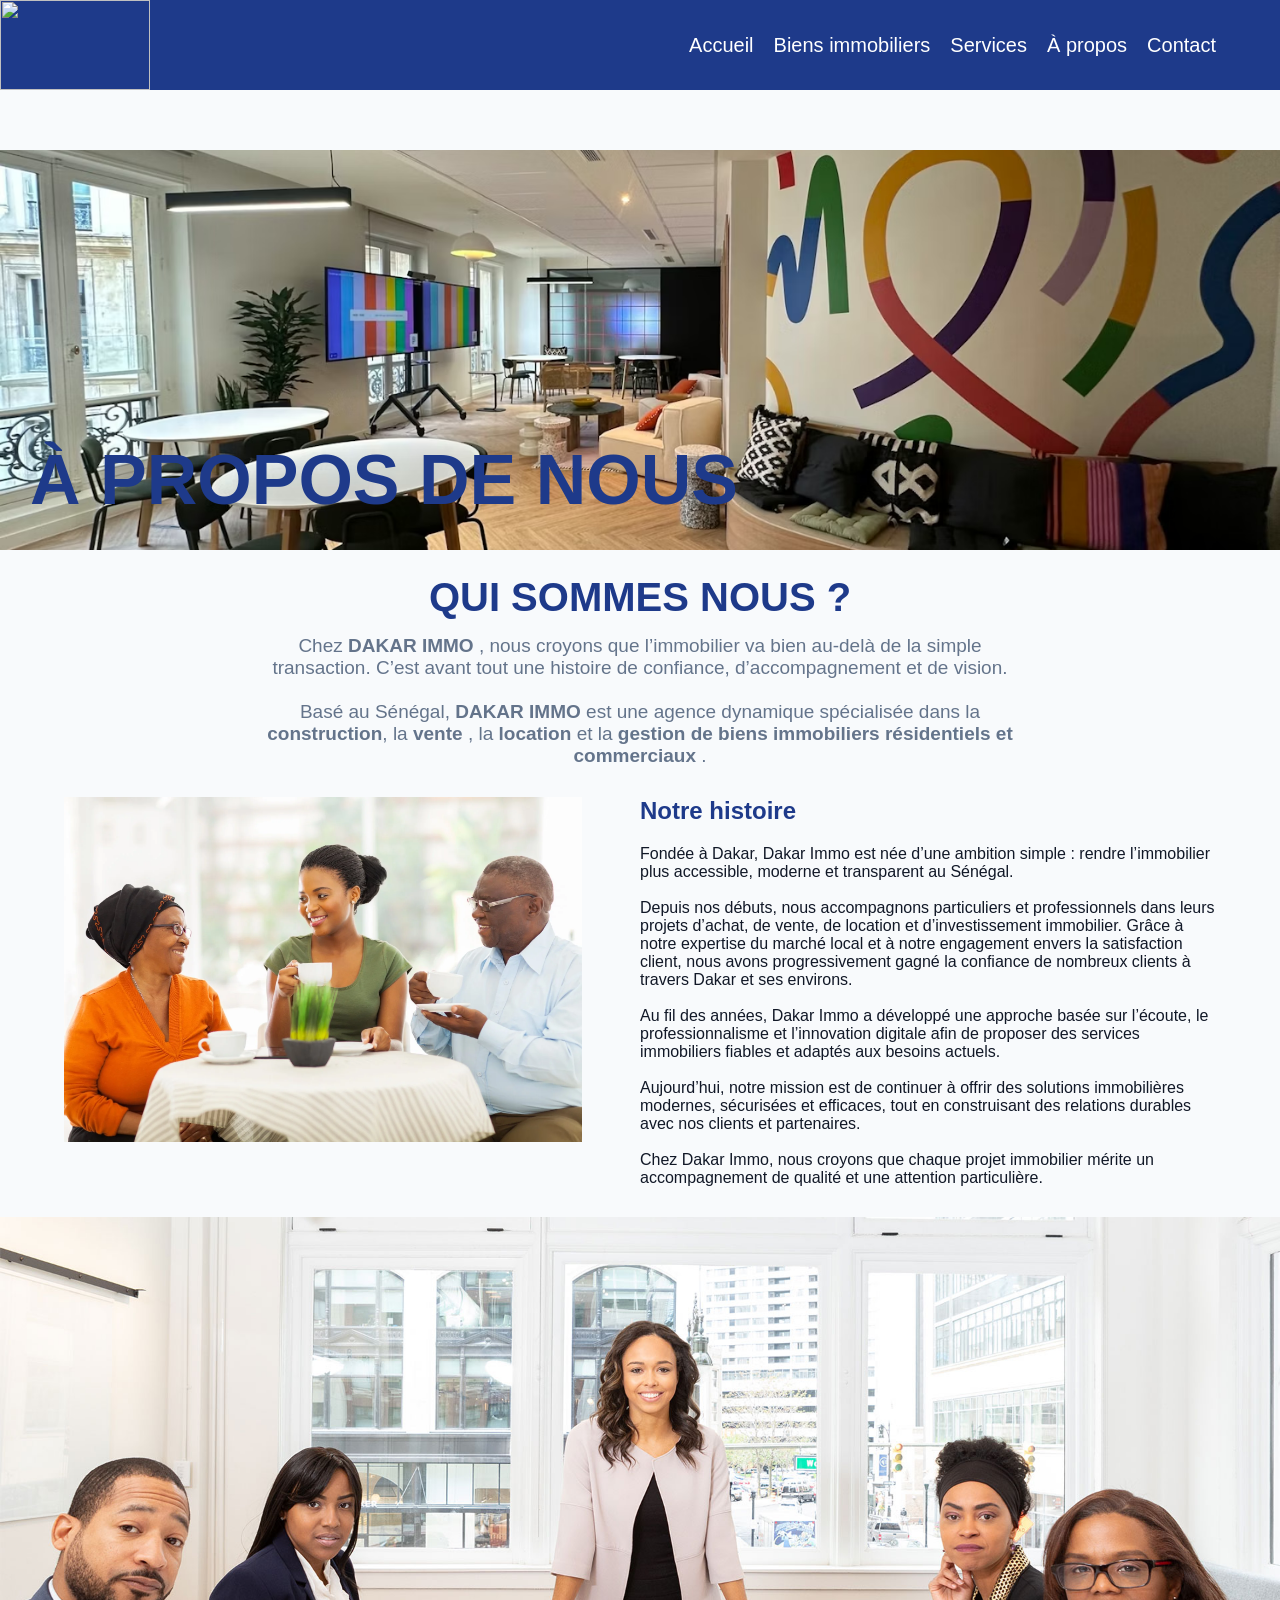
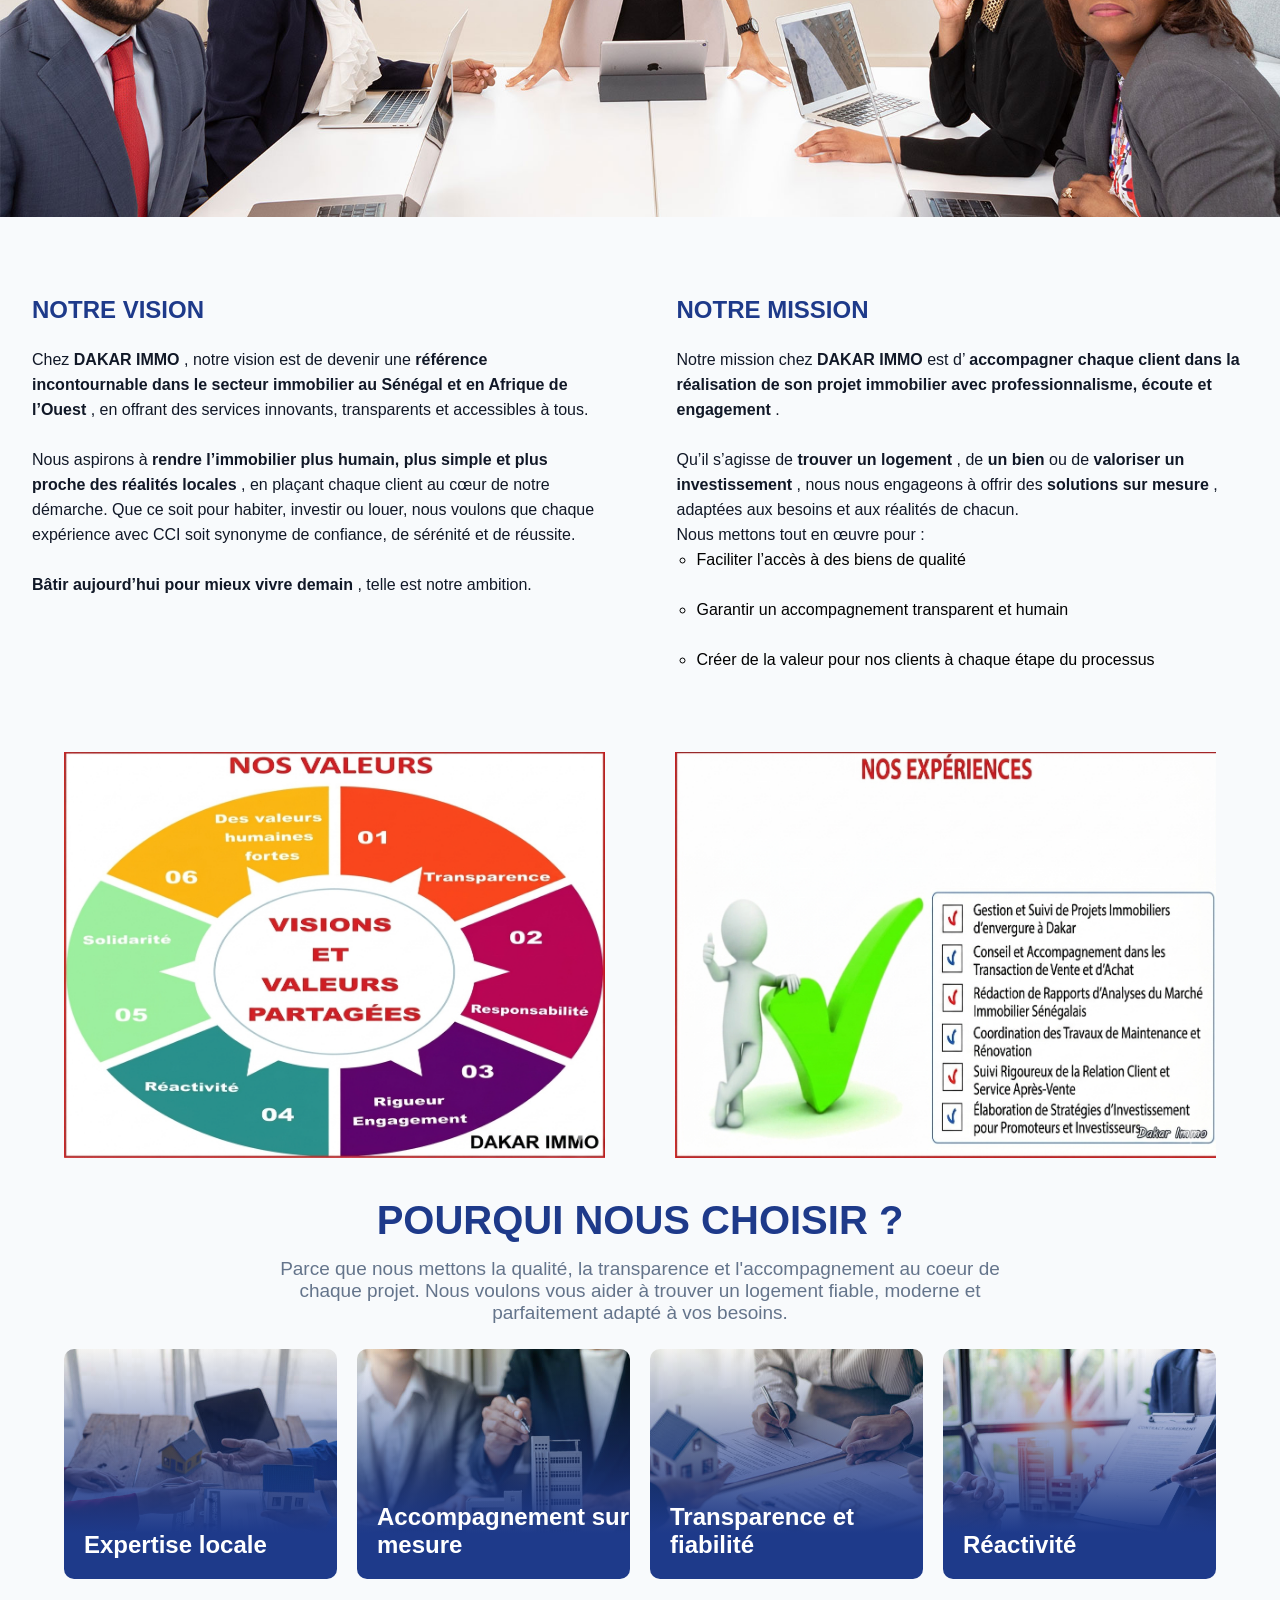
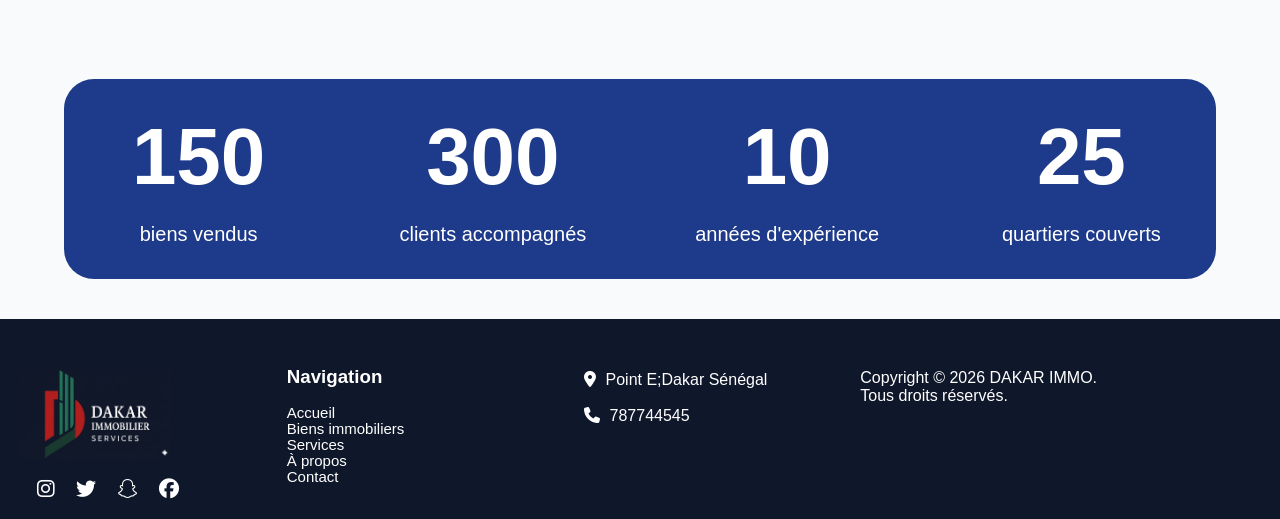
==== about.html @ 8d160462 "first commit" ====
<!DOCTYPE html>
<html lang="en">
<head>
    <meta charset="UTF-8">
    <meta name="viewport" content="width=device-width, initial-scale=1.0">
    <link rel="stylesheet" href="css/style.css">
    <title>Document</title>
     <link rel="stylesheet" href="https://cdnjs.cloudflare.com/ajax/libs/font-awesome/6.4.0/css/all.min.css">
</head>
<body>
     <header class="header">
    <div class="rec1">
    <div class="logo">
        <img src="images/Logo.png" alt="">
    </div>
    <input type="checkbox" id="menuToggle" class="menu-checkbox" />


            <label for="menuToggle" class="menu-toggle" aria-label="Ouvrir le menu">
                <span></span>
            </label>
    <div class="nav">
        <div  class="me"><a href="index.html"> Accueil</a></div>
        <div class="me"><a href="biens.html"> Biens immobiliers</a></div>
        <div class="me"><a href="services.html">Services</a></div>
       <div class="me"><a href="about.html">À propos</a></div>
       <div class="me"><a href="contact.html">Contact</a></div>
       </div>
</div>
</header>

<div class="secbac">
    <h1>À PROPOS DE NOUS</h1>
</div>
 <div class="choisir">
    <h1>QUI SOMMES NOUS ?</h1>
    <p>Chez  <strong>DAKAR IMMO </strong>, nous croyons que l’immobilier va bien au-delà de la simple transaction. C’est avant tout une histoire de confiance, d’accompagnement et de vision.
    <br><br>
     Basé au Sénégal, <strong>DAKAR IMMO </strong> est une agence dynamique spécialisée dans la <strong>construction</strong>, la <strong>vente </strong>, la <strong> location </strong> et la <strong>gestion de biens immobiliers résidentiels et commerciaux </strong>.</p>
 </div>
<div class="ntre-histoire">
    <div class="hist-image">
        <img src="images/appartementU.jpg" alt="">
    </div>
    <div class="hist-text">
        <h2>Notre histoire</h2>
        <p>Fondée à Dakar, Dakar Immo est née d’une ambition simple : rendre l’immobilier plus accessible, moderne et transparent au Sénégal.
            <br><br>
        Depuis nos débuts, nous accompagnons particuliers et professionnels dans leurs projets d’achat, de vente, de location et d’investissement immobilier. Grâce à notre expertise du marché local et à notre engagement envers la satisfaction client, nous avons progressivement gagné la confiance de nombreux clients à travers Dakar et ses environs.
           <br><br>
        Au fil des années, Dakar Immo a développé une approche basée sur l’écoute, le professionnalisme et l’innovation digitale afin de proposer des services immobiliers fiables et adaptés aux besoins actuels.
           <br><br>
      Aujourd’hui, notre mission est de continuer à offrir des solutions immobilières modernes, sécurisées et efficaces, tout en construisant des relations durables avec nos clients et partenaires.
         <br><br>
Chez Dakar Immo, nous croyons que chaque projet immobilier mérite un accompagnement de qualité et une attention particulière.</p>
    </div>
</div>

<div class="secpro">
    <img src="images/appartementJ.jpg" alt="">
    <div class="mission-vision">
        <div class="vision">
            <h2>NOTRE VISION</h2>
            <p>Chez <strong> DAKAR IMMO </strong>, notre vision est de devenir une <strong>référence incontournable dans le secteur immobilier au Sénégal et en Afrique de l’Ouest </strong>, en offrant des services innovants, transparents et accessibles à tous.
           <br><br>
          Nous aspirons à <strong> rendre l’immobilier plus humain, plus simple et plus proche des réalités locales </strong>, en plaçant chaque client au cœur de notre démarche. Que ce soit pour habiter, investir ou louer, nous voulons que chaque expérience avec CCI soit synonyme de confiance, de sérénité et de réussite.
          <br><br>
          <strong>Bâtir aujourd’hui pour mieux vivre demain </strong>, telle est notre ambition.</p>
        </div>
        <div class="mission">
            <h2>NOTRE MISSION</h2>
            <p>Notre mission chez <strong>DAKAR IMMO </strong>est d’ <strong>accompagner chaque client dans la réalisation de son projet immobilier avec professionnalisme, écoute et engagement </strong>.
           <br> <br>

            Qu’il s’agisse de <strong>trouver un logement </strong>, de <strong> un bien</strong> ou de <strong> valoriser un investissement </strong>, nous nous engageons à offrir des <strong> solutions sur mesure </strong>, adaptées aux besoins et aux réalités de chacun.
             <br>
             Nous mettons tout en œuvre pour :
            
              <ul  type="circle"> 
               <li>Faciliter l’accès à des biens de qualité</li>
               <br>
               <li> Garantir un accompagnement transparent et humain</li>
                  <br>
               <li>Créer de la valeur pour nos clients à chaque étape du processus</li>
        </ul></p>
        </div>
    </div>
</div>
<div class="val-exp">
    <div class="val">
        <img src="images/apartementI.jpg" alt="">
    </div>
    <div class="exp">
        <img src="images/terrainE.png" alt="">
    </div>
</div>
 <div class="choisir">
    <h1>POURQUI NOUS CHOISIR ?</h1>
    <p>Parce que nous mettons la qualité, la transparence et l'accompagnement au coeur de chaque projet. Nous voulons vous aider à trouver un logement fiable, moderne et parfaitement adapté à vos besoins.</p>
 </div>
 <div class="choice">
    <div class="ch1">
        <h2>Expertise locale</h2>
    </div>
     <div class="ch2">
        <h2>Accompagnement sur mesure</h2>
    </div>
     <div class="ch3">
        <h2>Transparence et fiabilité</h2>
    </div>
     <div class="ch4">
        <h2>Réactivité</h2>
    </div>
 </div>
 <div class="statistique">
    <div class="sta">
        <h1>150</h1>
        <p>biens vendus</p>
    </div>
    <div class="sta">
        <h1>300</h1>
        <p>clients accompagnés</p>
    </div>
    <div class="sta">
        <h1>10</h1>
        <p>années d'expérience</p>
    </div>
    <div class="sta">
        <h1>25</h1>
        <p>quartiers couverts</p>
    </div>
 </div>

   <footer class="foot4">
  <div class="B">
    <div class="B1">
      <div class="logo">
          <img src="images/log.jpg" alt="">
      </div>
      <div class="icone">
        <span><i class="fa-brands fa-instagram"></i></span>
        <span><i class="fa-brands fa-twitter"></i></span>
        <span><i class="fa-brands fa-snapchat"></i></span>
        <span><i class="fa-brands fa-facebook"></i></span>
      </div>
    </div>
    <div class="B2">
      <div class="MENU">
        <h3>Navigation</h3>
        <div class="navv">
        <div  class="mee"><a href="index.html"> Accueil</a></div>
        <div class="mee"><a href="biens.html"> Biens immobiliers</a></div>
        <div class="mee"><a href="services.html">Services</a></div>
       <div class="mee"><a href="about.html">À propos</a></div>
       <div class="mee"><a href="contact.html">Contact</a></div>
       </div>
</div>
      </div>
      <div class="AD">
        <span><i class="fa-solid fa-location-dot"></i>Point E;Dakar Sénégal</span><br>
        <span><i class="fa-solid fa-phone"></i>787744545</span>
          </div>
     <div class="TR">Copyright © 2026 DAKAR IMMO.<br> Tous droits réservés.</div>     
    </div>
  </div>

</footer>
 
</body>
</html>
---- css/style.css ----
* {
    margin: 0;
    padding: 0;
    box-sizing: border-box;
}

 html {
    scroll-behavior: smooth;
} 

 body {
    font-family: Arial, sans-serif;
    background-color: #F8FAFC;
   
   
    
} 
img {
    display: block;
    max-width: 100%;
  
}
.header {
    position: fixed;
    top: 0;
    left: 0;
    width: 100%;
    height: 92px;
    z-index: 1000;
    margin-bottom: 70px;

}



.rec1 {
    
    background-color:#1E3A8A;
    display: flex;
    align-items: center;
    justify-content: space-between;
   
}
.nav {
    display: flex;
    gap: 20px;
    margin-right: 5%;
}

.logo img {
    width: 150px;
    height: 90px;
    background-color: #1E3A8A;
}
.nav a {
    text-decoration: none;
    color: white;
    font-family: 'Arial', sans-serif;
    font-size:20px;
    position: relative;

   
}

.me a:hover {
    border-bottom: 2px solid #F59E0B;
    bottom: -3px;
    
   
}

  .hero {
    width: 100%;
   margin-top: 140px;
    display: flex;
    justify-content: space-around;
    background-color:white;
    height:430px;
  }
  .hero-content {
    margin-top: 30px;
    width: 50%;
    height: 500px;
    margin-left: 5%;
  }
  .hero-image {
    width: 50%;
    margin-right: 5%;
 
  }
  .hero-image img {
    width: 100%;
    height:450px;
    border-radius: 10px;
  }
.hero-content h1 {
    color: #1E3A8A;
    font-size: 52px;
    margin-bottom: 30px;
     /* text-shadow: 2px 2px 4px rgba(0, 0, 0, 0.5);   */
}
.hero-content p {
    color:#64748B;
    font-size: 20px;
    margin-bottom: 25px;
    /* text-shadow: 1px 1px 2px rgba(0, 0, 0, 0.4);  */
}
.bt1{
    padding: 20px ; 
    font-size: 18px;
    background-color: #1E3A8A;
    border: none; 
    border-radius: 16px;
    margin: 10px;
  
  
}
.bt4 {
    padding: 10px ; 
    font-size: 18px;
    background-color:#F59E0B;
    border: none; 
    border-radius: 11px;
    margin: 10px;
  
  
}
.bouton {
    display: flex;
    gap: 12px;
    margin: 0 auto;
}
.bt1 a {
    color: white;
    text-decoration: none;
    font-weight: bold;
    height: 50px;
}
.bt4 a {
    color: white;
    text-decoration: none;
    font-weight: bold;
    height: 50px;
    font-size: 16px;
}
.bt2 {
    padding: 17px ; 
    font-size: 18px;
    background-color: white;
    border: 2px solid #1E3A8A; 
    border-radius: 16px;
    margin: 10px;
  
  
}
.bt2 a {
    color: #1E3A8A;
    text-decoration: none;
    font-weight: bold;
}
.ag-presentation {
    display: flex;
    gap: 8%;
    margin: 20px auto;
    margin-top: 70px;
    width: 90%;

}
.text-presentation {
    width: 50%;
    margin-top: 10px;
}
.text-presentation h2 {
    color: #1E3A8A;
    font-size: 36px;
    margin-bottom: 20px;
    font-family: bold;
}
.text-presentation p {
    margin-top: 20px;
    color:#111827;
    font-size: 18px;
    line-height: 1.6;
   
}
.A {
    color: #1E3A8A;
}
.image-presentation {
    width: 50%;
    padding: 0;
}
.image-presentation img {
    width: 100%;
    height:auto;
   
}
.bt3 {
    padding: 14px ; 
    font-size: 18px;
    border: none;
    background-color:#F59E0B;
    margin-top: 5px;
    border-radius: 12px;
  
  
}
.bt3 a {
    color: white;
    text-decoration: none;
    font-weight: bold;
    height: 50px;
}
.compteur {
    display: flex;
    gap: 30px;
    justify-content: center;
    margin: 50px auto;
}
.compteur .item {
    text-align: center;
}
.compteur-item h3 {
    color: #1E3A8A;
    font-size: 40px;
    
   
}
.compteur-item p {
    margin-top : 3px;
}
.box {
    width: 90%;
    margin: 100px auto;
    display:grid;
   grid-template-columns: repeat(3,1fr);
    gap: 40px;
  
}
.boxA {
    width: 100%;
    height: 280px;
    line-height: 20px;
    background-color: white;
   border-radius: 12px;

}
.boxA img {
    margin-left: 50px;
}

.AA {
    margin: 12px auto;
    width: 80%;
    margin-left: 20px;
}
.AB {
    width: 70%;
    text-align: center;
    margin: 0 auto;
   
  
}
.AB h2 {
    text-align: center;
}
.AB p {
    margin-top: 25px;
    font-size: 0.9em;
    
}

.foot1 {
    background-color: #0F172A;
    width: 100%;
    height: 200px;
    margin-top: 600px;
    display: flex;
    justify-content:space-between;
  
    padding-top: 50px;
}
.foot2 {
    background-color: #0F172A;
    width: 100%;
    height: 200px;
    margin-top: 1910px;
    display: flex;
    justify-content:space-between;
  
    padding-top: 50px;
}
.foot3 {
    background-color: #0F172A;
    width: 100%;
    height: 200px;
   
    display: flex;
    justify-content:space-between;
  
    padding-top: 50px;
}
.foot4 {
    background-color: #0F172A;
    width: 100%;
    height: 200px;
   margin-top: 40px;
    display: flex;
    justify-content:space-between;
  
    padding-top: 50px;
}
.foot5 {
    background-color: #0F172A;
    width: 100%;
    height: 200px;
   
    display: flex;
    justify-content:space-between;
  
    padding-top: 50px;
}
.icone i {
    color: white;
    margin-top: 20px;
    margin-left: 17px;
    font-size: 20px;
}
.B1 {
    margin-left: 20px;
    margin-top: 0;
    width: 70%;
    color: white;
}
.AD i {
    color: white ;
}

.navv {
    display: flex;
    flex-direction: column;
}
.MENU h3 {
    color: White;
    margin-bottom: 20px;
}
.B2 {
    width: 50%;
    line-height: 16px;
}
.me a {
    line-height: 20px;
}
.AD {
    width: 100%;
    margin-top: -8px;
}
.TR {
    width: 100%;
   
}

.navv a {
    text-decoration: none;
    color: white;
    font-family: 'Arial', sans-serif;
    font-size:15px;
    position: relative;

   
}
.B {
    display: grid;
    grid-template-columns: repeat(4,1fr);
    gap: 50px;
  
    color: white;
    
}
.AD {
    line-height: 20px;
}
.AD i {
    margin: 10px;
}


















.biens-appercu {
    width: 90%;
    margin: 80px auto;
    height: 340px;
   line-height: 22px;
   display: grid;
   grid-template-columns: repeat(3,1fr);
   gap: 20px;
   
   justify-content: space-between;
   

}

.bloc {
      width: 100%;
    background-color: white;
    margin-top: 30px;
}


.blocA {
    background: url(../images/villaB.jpg) center/cover no-repeat;
    border-radius: 14px 14px 0 0;
    height: 200px;
}

.blocAA {
    background: url(../images/villaC.jpg) center/cover no-repeat;
    border-radius: 14px 14px 0 0;
    height: 200px;
}
.blocAAA {
    background: url(../images/villaD.jpg) center/cover no-repeat;
    border-radius: 14px 14px 0 0;
    height: 200px;
}
.blocAAAJ {
    background: url(../images/villaDD.jpg) center/cover no-repeat;
    border-radius: 14px 14px 0 0;
    height: 200px;
}
.blocAAAK {
    background: url(../images/appartementAN.jpg) center/cover no-repeat;
    border-radius: 14px 14px 0 0;
    height: 200px;
}
.blocAAAL {
    background: url(../images/villaQ.jpg) center/cover no-repeat;
    border-radius: 14px 14px 0 0;
    height: 200px;
}
.blocA h3 {
    display: flex;
  color: #F59E0B;
  margin-top: 138px;
  background-color: #1E3A8A;
  width: 70%;
  height: 40px;
  align-items: center;
  justify-content: center;

}
.blocAA h3 {
    display: flex;
  color: #F59E0B;
  margin-top: 138px;
  background-color: #1E3A8A;
  width: 70%;
  height: 40px;
  align-items: center;
  justify-content: center;

}
.blocAAA h3 {
    display: flex;
  color:#F59E0B;
  margin-top: 138px;
  background-color: #1E3A8A;
  width: 70%;
  height: 40px;
  align-items: center;
  justify-content: center;

}
.blocAAAJ h3 {
    display: flex;
  color:#F59E0B;
  margin-top: 138px;
  background-color: #1E3A8A;
  width: 70%;
  height: 40px;
  align-items: center;
  justify-content: center;

}
.blocAAAK h3 {
    display: flex;
  color:#F59E0B;
  margin-top: 138px;
  background-color: #1E3A8A;
  width: 70%;
  height: 40px;
  align-items: center;
  justify-content: center;

}
.cv {
  margin: 0 auto;
}
.blocAAAL h3 {
    display: flex;
  color:#F59E0B;
  margin-top: 138px;
  background-color: #1E3A8A;
  width: 70%;
  height: 40px;
  align-items: center;
  justify-content: center;

}
.blocAA p {
    margin-bottom: 20px;
    font-size: 16px;
    color: white;
    background-color: #1E3A8A;
    width: 28%;
    text-align: center;
    margin-left: 263px;
    border-radius: 0 14px 0 0;
   
}
.blocA p {
    margin-bottom: 20px;
    font-size: 16px;
    color: white;
    background-color: #1E3A8A;
    width: 28%;
    text-align: center;
    margin-left: 263px;
    border-radius: 0 14px 0 0;
   
}
.blocAAA p {
    margin-bottom: 20px;
    font-size: 16px;
    color: white;
    background-color: #1E3A8A;
    width: 28%;
    text-align: center;
    margin-left: 263px;
    border-radius: 0 14px 0 0;
   
}
.blocAAAJ p {
    margin-bottom: 20px;
    font-size: 16px;
    color: white;
    background-color: #1E3A8A;
    width: 28%;
    text-align: center;
    margin-left: 263px;
    border-radius: 0 14px 0 0;
   
}
.blocAAAK p {
    margin-bottom: 20px;
    font-size: 16px;
    color: white;
    background-color: #1E3A8A;
    width: 28%;
    text-align: center;
    margin-left: 263px;
    border-radius: 0 14px 0 0;
   
}
.blocAAAL p {
    margin-bottom: 20px;
    font-size: 16px;
    color: white;
    background-color: #1E3A8A;
    width: 28%;
    text-align: center;
    margin-left: 263px;
    border-radius: 0 14px 0 0;
   
}



.bloc2 {
    margin: 20px;
   
}
.det p {
  
     font-size:1em;
    margin-bottom: 12px;
}
.dett i {
    color: #1E3A8A;
    font-size: 0.9em;
  
   
}
.del i {
    color: #1E3A8A;
    font-size: 0.9em;
   
}
.del h3 {
    margin-bottom: 12px;
    text-align: center;
}
.I {
    margin-left: 17px;
}
.dett span {
   
    gap: 100px;
   
}
.del {
    line-height: 30px;
}
.dett {
    margin-bottom: 12px;
}

/* PAGE BIEN */

.biens-appercuu {
    width: 90%;
    margin: 80px auto;
    height: 340px;
   line-height: 22px;
  display: grid;
  grid-template-columns: repeat(2,1fr);
  gap: 30px;
   
   
   justify-content: space-between;
   

}
.blocc {
      width: 100%;
    background-color: white;
}
.bloccA {
    background: url(../images/appartementF.jpg) center/cover no-repeat;
    border-radius: 14px 14px 0 0;
    height: 400px;
}
.bloccAB {
    background: url(../images/villaK.jpg) center/cover no-repeat;
    border-radius: 14px 14px 0 0;
    height: 400px;
}
.bloccAC {
    background: url(../images/studioA.jpg) center/cover no-repeat;
    border-radius: 14px 14px 0 0;
    height: 400px;
}
.bloccAD {
    background: url(../images/terrainA.jpg) center/cover no-repeat;
    border-radius: 14px 14px 0 0;
    height: 400px;
}
.bloccAE {
    background: url(../images/appartementT.jpg) center/cover no-repeat;
    border-radius: 14px 14px 0 0;
    height: 400px;
}
.bloccAF {
    background: url(../images/villaL.png) center/cover no-repeat;
    border-radius: 14px 14px 0 0;
    height: 400px;
}





.bloccA h3 {
    display: flex;
  color: #F59E0B;
  margin-top: 338px;
  background-color: #1E3A8A;
  width: 70%;
  height: 40px;
  align-items: center;
  justify-content: center;

}
.bloccAB h3 {
    display: flex;
  color: #F59E0B;
  margin-top: 338px;
  background-color: #1E3A8A;
  width: 70%;
  height: 40px;
  align-items: center;
  justify-content: center;

}
.bloccAC h3 {
    display: flex;
  color: #F59E0B;
  margin-top: 338px;
  background-color: #1E3A8A;
  width: 70%;
  height: 40px;
  align-items: center;
  justify-content: center;

}
.bloccAD h3 {
    display: flex;
  color: #F59E0B;
  margin-top: 338px;
  background-color: #1E3A8A;
  width: 70%;
  height: 40px;
  align-items: center;
  justify-content: center;

}
.bloccAE h3 {
    display: flex;
  color: #F59E0B;
  margin-top: 338px;
  background-color: #1E3A8A;
  width: 70%;
  height: 40px;
  align-items: center;
  justify-content: center;

}
.bloccAF h3 {
    display: flex;
  color: #F59E0B;
  margin-top: 338px;
  background-color: #1E3A8A;
  width: 70%;
  height: 40px;
  align-items: center;
  justify-content: center;

}

.p1 {
    margin-top: 150px;
    background: url(../images/appartementE.jpg) center/cover no-repeat;
    height: 350px;
   display: flex;
    align-items: center;
   
}
.tx h1 {
    color: #1E3A8A;
    font-size: 2.5em;
}
.tx p {
    font-size: 1.4em;
    color: #111827;
}

.tx {
    width: 40%;
    margin-left: 20px;
    
}



/* SERVICE */
.sev {
    margin-top: 150px;
    background: url(../images/studioE.jpg) center/cover no-repeat;
    height: 300px;
    display: flex;
    align-items: center;
    justify-content: center;
    color: #1E3A8A;
    font-size: 2em;
    box-shadow: #13203b;
}
.sec1 {
    width: 60%;
    margin: 60px auto;
    line-height: 30px;
  

  
   
    
}
.TT h1 {
    text-align: center;
}

/* A PROPOOS */
.secbac {
    background: url(../images/studioO.jpg) center/cover no-repeat;
    width:100%;
    height: 400px;
    display: flex;
    align-items: end;
    margin-top: 150px;
    font-size: 35px;
    color: #1E3A8A;
    padding-bottom: 30px;
    padding-left: 30px;

}
.ntre-histoire {
    width: 90%;
    margin: 30px auto;
    display: flex;
    justify-content: space-between;
   

}
.hist-image {
        width: 45%;

}
.hist-text {
    width: 50%;
}
.hist-text h2{
    color: #1E3A8A;
    margin-bottom: 20px;
}
.hist-text p {
     color: #111827;
}

.mission-vision {
    width: 95%;
    display: flex;
    justify-content: space-between;
    margin: 80px auto;
    line-height: 25px;
}
.mission-vision h2 {
    color: #1E3A8A;
    margin-bottom: 25px;
}
.mission-vision p {
           color: #111827;
}
.mission {
    width: 47%;
}
.vision {
    width: 47%;
}
ul {
    margin-left: 20px;
}
.choisir {
    text-align: center;
    margin: 25px auto;
    width: 60%;

}
.choisir h1 {
    font-size: 40px;
    color: #1E3A8A;
    margin-bottom: 15px;
}
.choisir p {
    color: #64748B;
    font-size: 19px;
}
.choice {
    width: 90%;
    margin: 20px auto;
    display: flex;
    justify-content: space-between;
    gap: 20px;
}
.ch1 {
    background: 
            linear-gradient(to top, #1E3A8A 20%,transparent),
            url(../images/villaQ.jpg) center/cover no-repeat;
            border-radius: 10px;
    width: 25%;
    height:230px ;
    display: flex;
    align-items: flex-end;
    padding-bottom: 20px;
  
}
.ch2 {
    background: 
            linear-gradient(to top, #1E3A8A 20%,transparent),
            url(../images/villaF.jpg) center/cover no-repeat;
            border-radius: 10px;
    width: 25%;
    height:230px ;
    display: flex;
    align-items: flex-end;
    padding-bottom: 20px;
  
}
footer i {
    color: white;
}
.ch3 {
    background: 
            linear-gradient(to top, #1E3A8A 20%,transparent),
            url(../images/studioQ.jpg) center/cover no-repeat;
            border-radius: 10px;
    width: 25%;
    height:230px ;
    display: flex;
    align-items: flex-end;
    padding-bottom: 20px;
  
}
.ch4 {
    background: 
            linear-gradient(to top, #1E3A8A 20%,transparent),
            url(../images/studioZ.jpg) center/cover no-repeat;
            border-radius: 10px;
    width: 25%;
    height:230px ;
    display: flex;
    align-items: flex-end;
    padding-bottom: 20px;
  
}
.choice h2 {
    color: white;
    margin-left: 20px;
    
}
.statistique {
      width: 90%;
      margin: 20px auto;
      background-color: #1E3A8A;
      height: 200px;
      border-radius: 30px;
      color: white;
      display: flex;
      justify-content: center;
      align-items: center;
      gap: 25px;
      margin-top: 100px;
}
.sta {
    width: 30%;
    text-align: center;
}
.sta h1 {
    font-size: 80px;
   margin-bottom: 20px;
}
.sta p {
    font-size: 20px;
}
.val-exp {
    width: 90%;
    display: flex;
    justify-content: space-between;
    margin: 40px auto;
}
.val {
    width: 47%;
}
.exp {
    width: 47%;
}
/* contact */

.tett {
    background: url(../images/contact.png) center/cover no-repeat;
    height: 400px;
    margin-top: 160px;
  display: flex;
    justify-content: center;
    align-items: center;
    margin-top: 150px;
    color: #1E3A8A;
    font-size: 30px;
}
.container {

    margin-top: 150px;
    width: 90%;
    padding: 25px;
    border-radius: 8px;
    margin: 0 auto;

}
.container .titt {
    font-size: 24px;
    font-weight: 600;
    position: relative;
    margin-bottom: 25px;
    color: #1E3A8A;
}
.content {
    margin-top: 20px;
}
.user-details {
    display: grid;
    grid-template-columns: repeat(2,1fr);
    gap: 30px;
    margin-bottom: 20px;


}
.input-box {
    margin-bottom: 15px;


}
.input-box label{
    display: block;
    margin-bottom: 8px;
    font-weight: 500;
    color: #111827;
}
.input-box input {
    width: 100%;
    height: 50px;
    padding: 0 15px;
    font-size: 16px;
    border: 1px solid black;
    border-radius: 10px;
    outline: none;
    background-color: white;
    
}
.input-box select {
    width: 100%;
    height: 50px;
    padding: 0 15px;
    font-size: 16px;
    border: 1px solid black;
    border-radius: 10px;
    outline: none;
    background-color: white;
    
}
.input-box #message {
    width: 150%;
    height: 150px;
}
.boxx {
    width: 90%;
    margin: 100px auto;
    display:grid;
   grid-template-columns: repeat(4,1fr);
    gap: 30px;
  
}
.boxxA {
    width: 100%;
    height: 170px;
    line-height: 15px;
    background-color: white;
   border-radius: 12px;

}
.Z img {
    margin-left: 50px;
    height: 60px;
    margin: 0 auto;
}

.Z {
    margin: 10px auto;
    width: 80%;
    margin-left: 20px;
}
.Y {
    width: 70%;
    text-align: center;
    margin: 0 auto;
   
  
}
.Y h2 {
    text-align: center;
    font-size: 16px;
}
.Y p {
    margin-top: 25px;
    font-size: 0.9em;
    
}



.menu-checkbox {
  display: none;
}
 
.menu-toggle {
  display: none;
  width: 48px;
  height: 48px;
  border: 1px solid #d9e3f2;
  border-radius: 14px;
  background: #ffffff;
  align-items: center;
  justify-content: center;
  cursor: pointer;
}




.menu-toggle span,
.menu-toggle::before,
.menu-toggle::after {
  content: "";
  display: block;
  width: 20px;
  height: 2px;
  background: #24324a;
  border-radius: 999px;
  transition: 0.3s ease;
    position: relative;

}
 
.menu-toggle::before {
  position: absolute;
  transform: translateY(-6px);
}
 
.menu-toggle::after {
  position: absolute;
  transform: translateY(6px);  
}


.menu-checkbox:checked ~ .menu-toggle span {
  opacity: 0;
}
 
.menu-checkbox:checked ~ .menu-toggle::before {
  transform: rotate(45deg);
}
 
.menu-checkbox:checked ~ .menu-toggle::after {
  transform: rotate(-45deg);
}
@media (max-width: 900px) {
  body {
    padding-top: 84px;
  }
 
  .header-inner {
    min-height: 84px;
  }
  .me a {
    color: #1E3A8A;
  }
 
  .menu-toggle {
    display: inline-flex;
    position: relative;
    z-index: 1002;
  }
 
  .nav {
    position: fixed;
    top: 84px;
    left: 16px;
    right: 16px;
    display: flex;
    flex-direction: column;
    align-items: stretch;
    gap: 8px;
    padding: 14px;
    background: rgba(255, 255, 255, 0.98);
    border: 1px solid #d9e3f2;
    border-radius: 20px;
    box-shadow: 0 14px 30px rgba(24, 48, 87, 0.08);
    opacity: 0;
    visibility: hidden;
    transform: translateY(-10px);
    transition: 0.3s ease;
  }
 
  .menu-checkbox:checked ~ .nav {
    opacity: 1;
    visibility: visible;
    transform: translateY(0);
  }
 
  .nav a {
    width: 100%;
    text-align: center;
    background: #f8fbff;
  }
}
















@media(min-width:320px) and (max-width:599px) {
    .rec1 {
        
        width: 100%;
        height: 60px;
        display: flex;
        justify-content: space-between;
        position: fixed;
        margin-bottom: 0px;

    }
    .logo img {
        height: 60px;
        margin-left: 25px;
        
    }
     
    .hero-image {
        width: 90%;
    }
    .hero img {
        width: 100%;
    }
    .nav a {
        font-size: 20px;
        width: 20%;
    }
    .hero-content{
        width: 100%;
    }
    .hero {
       
        display: flex;
        flex-direction: column;
        width: 100%;
        align-items: center;
        border-radius: 30px;
       
        height: 900px;
    }
    .hero-content h1 {
        margin-top: 20px;
        font-size: 40px;
        text-align: center;
    }
    .bt1 {
        width: 90%;
        display: flex;
        align-items: center;
        justify-content: center;
        height: 30px;
      
        
    }
    .bt2 {
        width: 95%;
        display: flex;
        align-items: center;
        justify-content: center;
        height: 30px;
      
        
    }
    .by {
        margin: 10px auto;
    }
    .bt1 a {
        font-size: 16px;
        margin-top: 30px;
    }
.bt2 a {
        font-size: 14px;
      
    }
    .bouton {
        display: flex;
        align-items: center;
        justify-content: center;
        gap: 5px;
    }
    .ag-presentation{
        display: flex;
    flex-direction: column;
    width: 100%;
    margin: 0 auto;
    }
  .image-presentation{
       width: 95%;
       
       margin: 12px auto;
    }
     .image-presentation img {
        border-radius: 20px;
     }
    .text-presentation{
        width: 90%;
        margin: 0 auto;
    }
    .text-presentation h2 {
        margin-top: 20px;
         text-align: center;
    }
    .compteur {
        width: 100%;
        display: flex;
        justify-self: center;
        align-items: center;
       
    }
    .compteur-item h3 {
        font-size: 30px;
    }
    .compteur-item p {
        font-size: 12px;
    }
    .by {
       display: flex;
       justify-content: center;
       border-radius: 20px;
    }
    .biens-appercu {
        display: flex;
        flex-direction: column;
    }
    /* biens */
    .p1 {
        margin-top: 60px;
        background-color: black;
        background-image: none;
        color: white;
        border-radius: 20px;
    }
    .tx h1 {
        font-size: 30px;
        width: 100%;
        text-align: center;
        margin-right: 20px;
        color: white;
        margin-bottom: 17px;
    }
    .tx {
        width: 100%;
        margin: 0 auto;
    }
    .tx p {
        font-size: 1.2em;
       width: 95%;
       margin: 0 auto;
        color: white;
        text-align: center;
        width: 100%;
    }
    .tx h2 {
        text-align: center;
        margin-top: 16px;
    }
    .biens-appercuu {
        display: flex;
        flex-direction: column;
    }
    .blocA p {
        margin-left: 253px;
    }
    .blocAA p {
        margin-left: 253px;
    }
    .blocAAA p {
        margin-left: 253px;
    }
    .blocAAAJ p {
        margin-left: 253px;
    }
    .blocAAAK p {
        margin-left: 253px;
    }
    .blocAAAL p {
        margin-left: 253px;
  }
  .sev {
    border-radius: 20px;
    margin-top: 60px;
  }
  .sec1 {
    width: 95%;
  }
  .box {
    display: flex;
    flex-direction: column;
  }
  body {
    width: 100%;
  }
  .secbac {
    margin: 0 auto;
    margin-top: 60px;
    font-size: 25px;
    box-shadow: #13203b 0.5;
    text-align: center;
    display: flex;
    justify-content: center;
    align-items: end;
   
   

  }
  .choisir {
    width: 90%;
    margin: 12px auto;
  }
  .choisir h1 {
       width: 100%;
       font-size: 30px;
  }
  .ntre-histoire {
           display: flex;
           flex-direction: column;

  }
  .hist-image {
    width: 100%;
  }
  .hist-text {
    width: 100%;
  }
  .mission-vision {
        display: flex;
        flex-direction: column;
  }
  .mission {
    width: 100%;
  }
   .vision {
    width: 100%;
  }
  .vision h2 {
    text-align: center;
  }
  .mission h2 {
    margin-top: 60px;
    text-align: center;
  }
  .val-exp {
    display: flex;
    flex-direction: column;
  }
  .val {
    width: 90%;
    border-radius: 12px;
    margin: 12px auto;

  }
  .exp {
    width: 90%;
    margin: 12px auto;
    border-radius: 12px;
  }
  .choice{
    display: flex;
    flex-direction: column;
  }
  .ch1 {
    width: 100%;
  }
  .ch2 {
    width: 100%;
  }
  .ch3 {
    width: 100%;
  }
  .ch4 {
    width: 100%;
  }
  .statistique {
    display: flex;
    flex-direction: column;
    height: auto;
    width: 100%;
  }
  .tett {
    margin-top: 50px;
    width: 100%;
    background-image: none;
    background-color: #F59E0B;
    color: white;
    border-radius: 20px;
  }
  .boxx {
    display: grid;
    grid-template-columns: repeat(2,1fr);
  }
  .Y p {
    font-size: 14px;
  }
  .user-details {
    display: flex;
    flex-direction: column;
  }
  .input-box #message {
    width: 100%;
  }
  .foot1 {
    background-color: #0F172A;
    width: 100%;
    height: 600px;
    margin-top: 2500px;
    display: flex;
  flex-direction: column;
   justify-content: center;
    padding-top: 50px;
    color: white;

}
.foot2 {
    background-color: #0F172A;
    width: 100%;
    height: 630px;
    margin-top: 4010px;
    display: flex;
  flex-direction: column;
   justify-content: center;
    padding-top: 50px;
    color: white;
  

}
.foot3 {
    background-color: #0F172A;
    width: 100%;
    height: 600px;
    color: white;
    display: flex;
  flex-direction: column;
   justify-content: center;
    padding-top: 50px;

}
.foot4 {
    background-color: #0F172A;
    width: 100%;
    height: 600px;
    color: white;
    display: flex;
  flex-direction: column;
   justify-content: center;
    padding-top: 50px;

}
.foot5 {
    background-color: #0F172A;
    width: 100%;
    height: 600px;
   
    display: flex;
  flex-direction: column;
   justify-content: center;
    padding-top: 50px;
    color: white;

}
    .B1 {
        display: flex;
        flex-direction: column;
        align-content: center;
        justify-content: center;
        width: 100%;
        margin-left: 57px;
        color: white;
    }
        .B {
        display: flex;
        flex-direction: column;
        align-content: center;
        justify-content: center;
        width: 100%;
        margin-left: 57px;
        color: white;
    }
    .mee a {
        color: #ffffff;
    }
.AD{
    width: 100%;
}

}

@media (min-width:600px) and (max-width:1024px){
    
    .ag-presentation {
        display: flex;
        flex-direction: column;
    }
    .image-presentation {
        width: 100%;
    }
    .text-presentation {
        margin-top: 25px;
        width: 100%;
    }
    .by {
       display: flex;
       justify-content: center;
    }
    .biens-appercu {
        display: grid;
        grid-template-columns: repeat(2,1fr);
    }
    .me a {
        font-size: 20px;
    }
    .p1 {
        margin-top: 50px;
    }
    .tx {
        width: 90%;
        margin: 0 auto;

    }
    .tx h1 ,h2 {
        text-align: center;
    }
    .tx p {
        text-align: center;
        margin-top: 15px;
        margin-bottom: 12px;
    }
    .sec1 h1 {
        margin-bottom: 20px;
    }
    .box {
        display: grid;
        grid-template-columns: repeat(2,1fr);
        
    }
    .boxA {
        height: 300px;
    }
    .sev {
        margin-top: 50px;
    }
    .secbac {
        margin-top: 50px;
        font-size: 30px;
       display: flex;
       justify-content: center;
       align-items: center;
    }
    .choisir {
        width: 90%;
    }
    .choisir p{
        width: 100%;
        text-align: center;
    }
    .ntre-histoire{
        display: flex;
        flex-direction: column;
    }
    .hist-image{
        width: 100%;
    }
    .hist-text {
        width: 100%;
    }
    .hist-text h2 {
        margin-top: 20px;
    }
    .vision h2 {
        font-size: 20px;
    }
    .vision p {
        font-size: 12px;
    }
     .mission h2 {
        font-size: 20px;
    }
    .mission p {
        font-size: 12px;
    }
    ul {
        font-size: 13px;
        line-height: 16px;
    }
    .val-exp{
        display: flex;
        flex-direction: column;
        align-items: center;
        justify-content: center;
    }
    .val {
        width: 90%;
       
    }
     .exp {
        margin-top: 30px;
        width: 90%;
     }
     .choice {
        display: grid;
        grid-template-columns: repeat(2,1fr);
     }
     .ch1 {
        width: 100%;
     }
     .ch2 {
        width: 100%;
     }
     .ch3 {
        width: 100%;
     }
     .ch4 {
        width: 100%;
     }
     .sta h1 {
        font-size: 35px;
     }
     .sta p {
        font-size: 15px;
     }
     .tett {
        margin-top: 50px;
     }
     .hero{
        margin-top: 50px;
     }
       .foot1 {
    background-color: #0F172A;
    width: 100%;
    height: 200px;
    margin-top:1040px;
    display: flex;
  flex-direction: column;
   justify-content: center;
    padding-top: 50px;
    color: white;

}
.foot2 {
    background-color: #0F172A;
    width: 100%;
    height: 300px;

    display: flex;
  flex-direction: column;
   justify-content: center;
    padding-top: 50px;
    color: white;
  

}
.foot3 {
    background-color: #0F172A;
    width: 100%;
    height: 300px;
    color: white;
    display: flex;
  flex-direction: column;
   justify-content: center;
    padding-top: 50px;

}
.foot4 {
    background-color: #0F172A;
    width: 100%;
    height: 200px;
    color: white;
    display: flex;
  flex-direction: column;
   justify-content: center;
    padding-top: 50px;

}
.foot5 {
    background-color: #0F172A;
    width: 100%;
    height: 300px;
   
    display: flex;
  flex-direction: column;
   justify-content: center;
    padding-top: 50px;
    color: white;

}
.B{
    color: white;
}
}
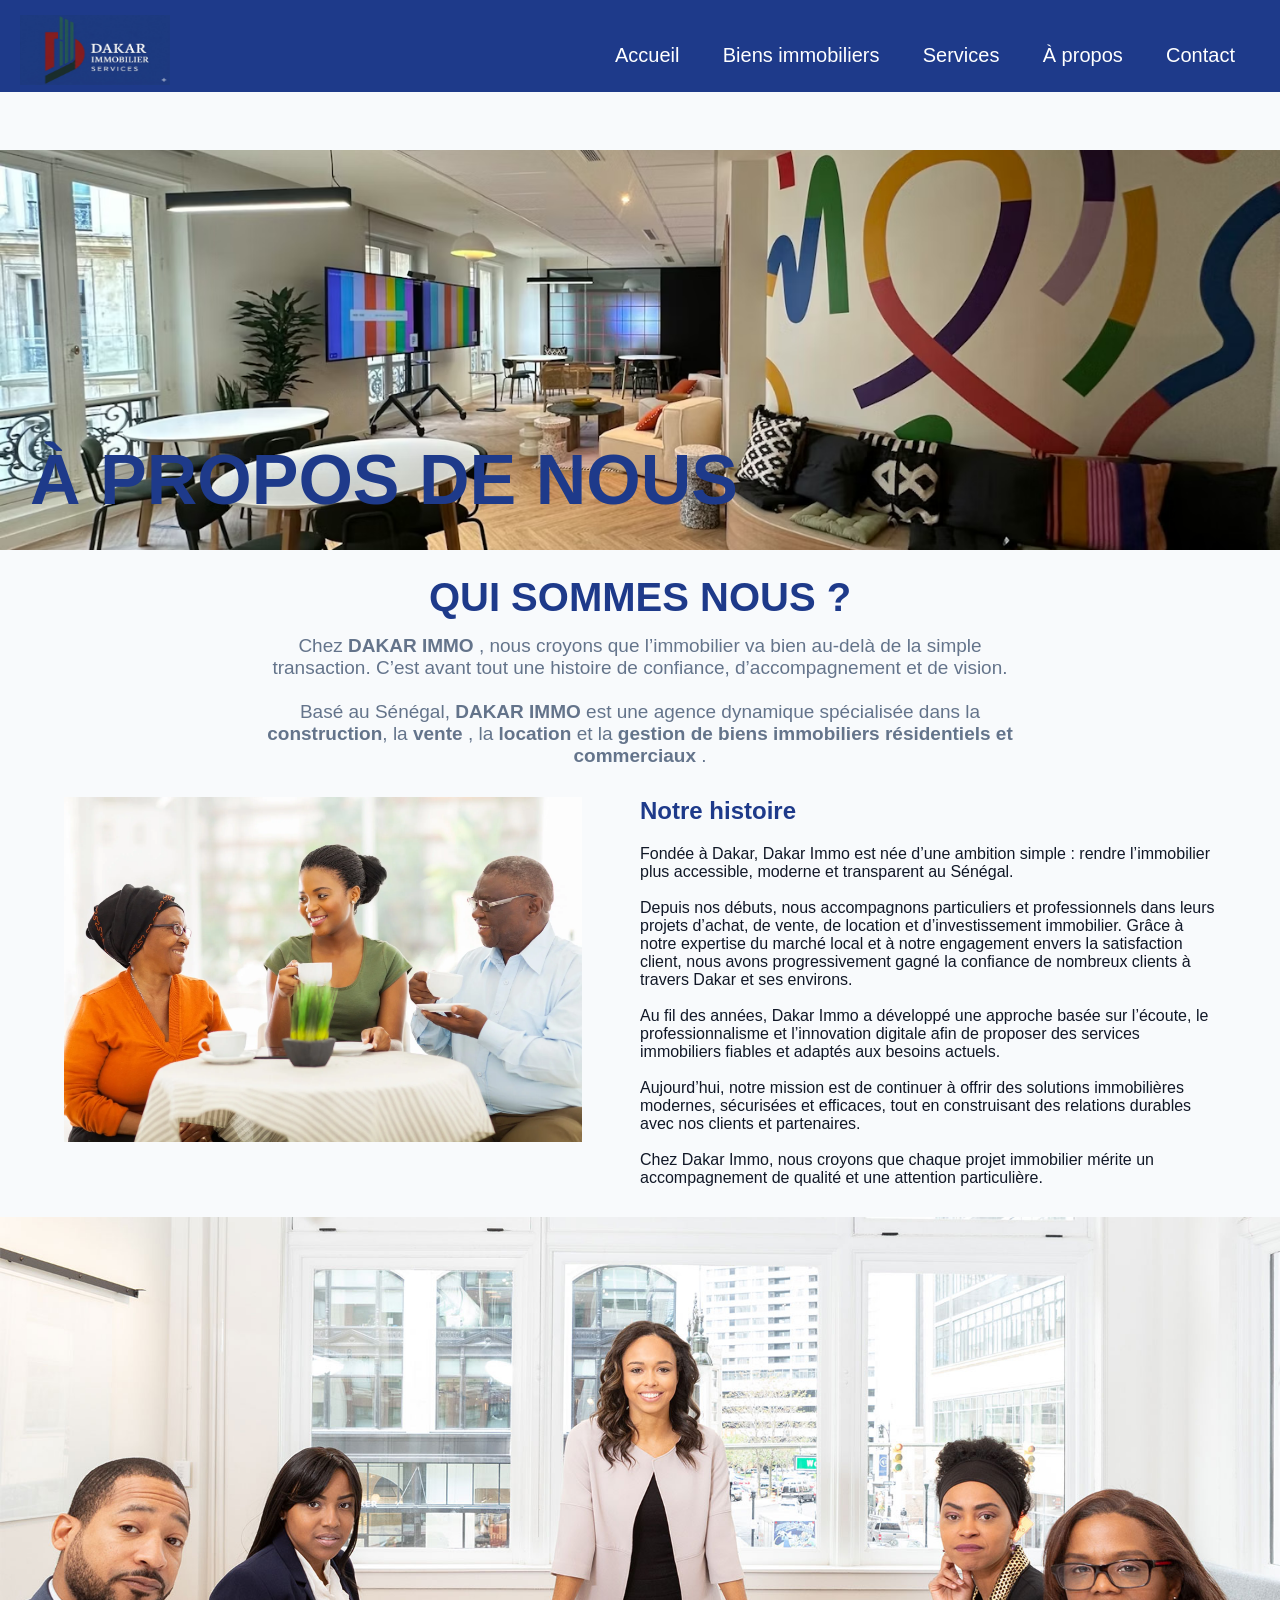
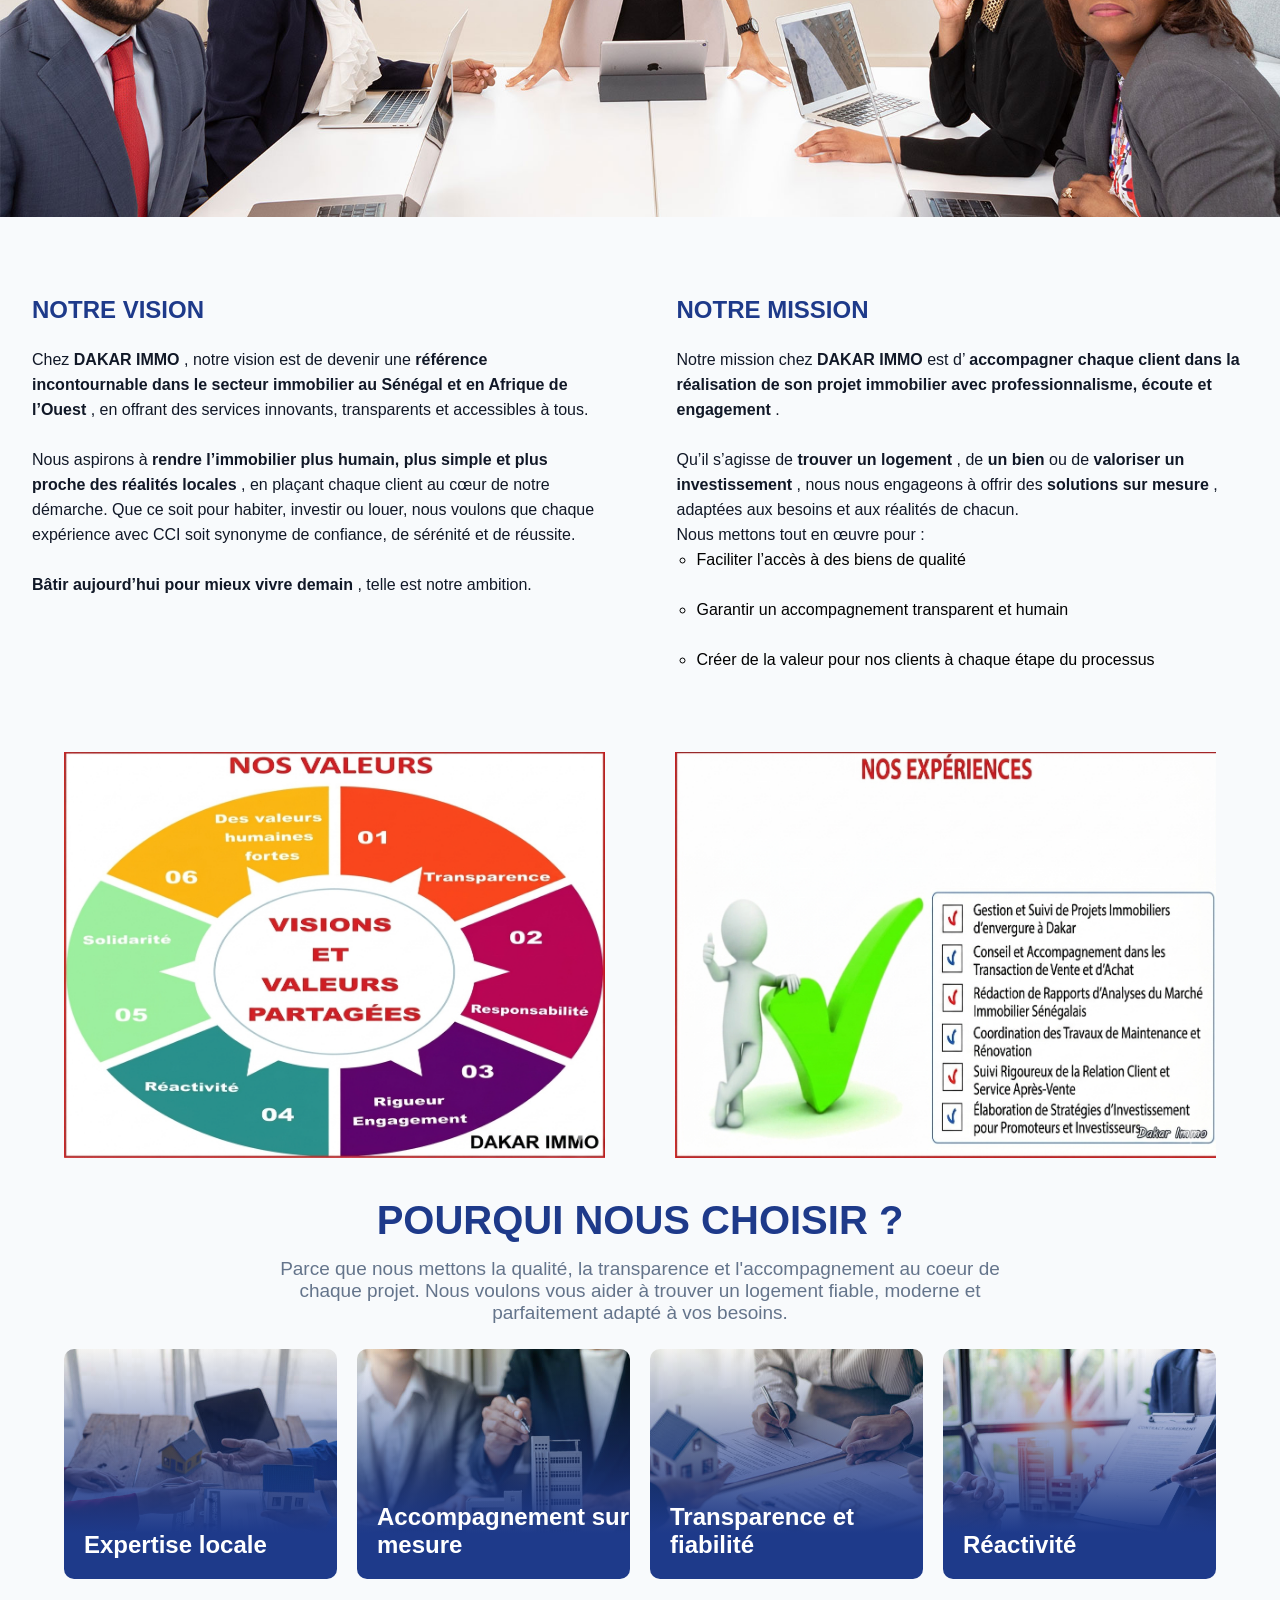
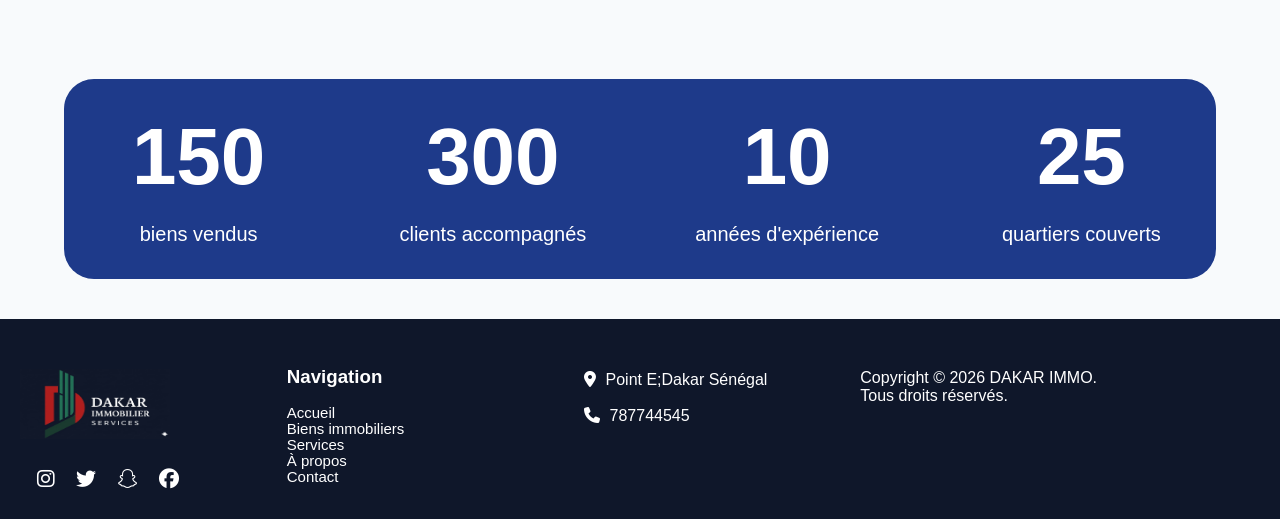
==== commit 1c4526a6: "rectification sur le logo" ====
--- a/about.html
+++ b/about.html
@@ -11,7 +11,7 @@
      <header class="header">
     <div class="rec1">
     <div class="logo">
-        <img src="images/Logo.png" alt="">
+       <img src="images/logo.png" alt="">
     </div>
     <input type="checkbox" id="menuToggle" class="menu-checkbox" />
 
--- a/css/style.css
+++ b/css/style.css
@@ -1,5 +1,6 @@
 * {
     margin: 0;
+    box-sizing: border-box;
     padding: 0;
     box-sizing: border-box;
 }
@@ -11,6 +12,7 @@
  body {
     font-family: Arial, sans-serif;
     background-color: #F8FAFC;
+  
    
    
     
@@ -26,7 +28,8 @@
     left: 0;
     width: 100%;
     height: 92px;
-    z-index: 1000;
+     
+   background-color: #1E3A8A;
     margin-bottom: 70px;
 
 }
@@ -34,23 +37,34 @@
 
 
 .rec1 {
+    display: flex;
+    align-items: center;
     
-    background-color:#1E3A8A;
-    display: flex;
+    justify-content: space-between;
+    width: 100%;
+   
+}
+.nav {
+    display: flex;
+    gap: 20px;
+    margin-right: 25px;
+    justify-content: space-between;
     align-items: center;
-    justify-content: space-between;
-   
-}
-.nav {
-    display: flex;
-    gap: 20px;
-    margin-right: 5%;
+    width: 50%;
+}
+.logo{
+   display: flex;
+   align-items: center;
 }
 
 .logo img {
     width: 150px;
-    height: 90px;
+    height: 70px;
     background-color: #1E3A8A;
+    margin-bottom: 10px;
+    margin-left: 1àPX;
+    
+
 }
 .nav a {
     text-decoration: none;
@@ -1155,7 +1169,7 @@
 .menu-checkbox:checked ~ .menu-toggle::after {
   transform: rotate(-45deg);
 }
-@media (max-width: 900px) {
+@media (max-width: 1024px) {
   body {
     padding-top: 84px;
   }
@@ -1171,6 +1185,7 @@
     display: inline-flex;
     position: relative;
     z-index: 1002;
+    margin-right: 30px;
   }
  
   .nav {
@@ -1183,10 +1198,10 @@
     align-items: stretch;
     gap: 8px;
     padding: 14px;
-    background: rgba(255, 255, 255, 0.98);
+   
     border: 1px solid #d9e3f2;
     border-radius: 20px;
-    box-shadow: 0 14px 30px rgba(24, 48, 87, 0.08);
+  
     opacity: 0;
     visibility: hidden;
     transform: translateY(-10px);
@@ -1221,21 +1236,37 @@
 
 
 
-@media(min-width:320px) and (max-width:599px) {
+@media(max-width:599px) {
+    
+  
     .rec1 {
         
-        width: 100%;
+        width:100%;
         height: 60px;
         display: flex;
         justify-content: space-between;
         position: fixed;
-        margin-bottom: 0px;
+      
+     header {
+        width: 100%;
+        max-width: 100%;
+     }
 
     }
     .logo img {
         height: 60px;
-        margin-left: 25px;
+        margin-left: 10px;
+      
         
+    }
+    .logo {
+        width: 40%;
+    }
+
+    .hero{
+        width: 100%;
+        margin: 30px auto;
+      
     }
      
     .hero-image {
@@ -1243,6 +1274,7 @@
     }
     .hero img {
         width: 100%;
+    
     }
     .nav a {
         font-size: 20px;
@@ -1260,6 +1292,7 @@
         border-radius: 30px;
        
         height: 900px;
+
     }
     .hero-content h1 {
         margin-top: 20px;
@@ -1267,13 +1300,16 @@
         text-align: center;
     }
     .bt1 {
-        width: 90%;
+        width: 80%;
         display: flex;
         align-items: center;
         justify-content: center;
         height: 30px;
       
         
+    }
+    p {
+        font-size: 10px;
     }
     .bt2 {
         width: 95%;
@@ -1612,6 +1648,7 @@
     .ag-presentation {
         display: flex;
         flex-direction: column;
+        margin-top: 100px;
     }
     .image-presentation {
         width: 100%;
@@ -1812,14 +1849,26 @@
 
 
 
-
-
-
-
-
-
-
-
-
-
-
+html, body{
+    width: 100%;
+    overflow-x: hidden;
+}
+
+header{
+    width: 100%;
+    max-width: 100%;
+    overflow: hidden;
+    padding: 15px 20px;
+    background: blue;
+}
+
+
+
+
+
+
+
+
+
+
+
